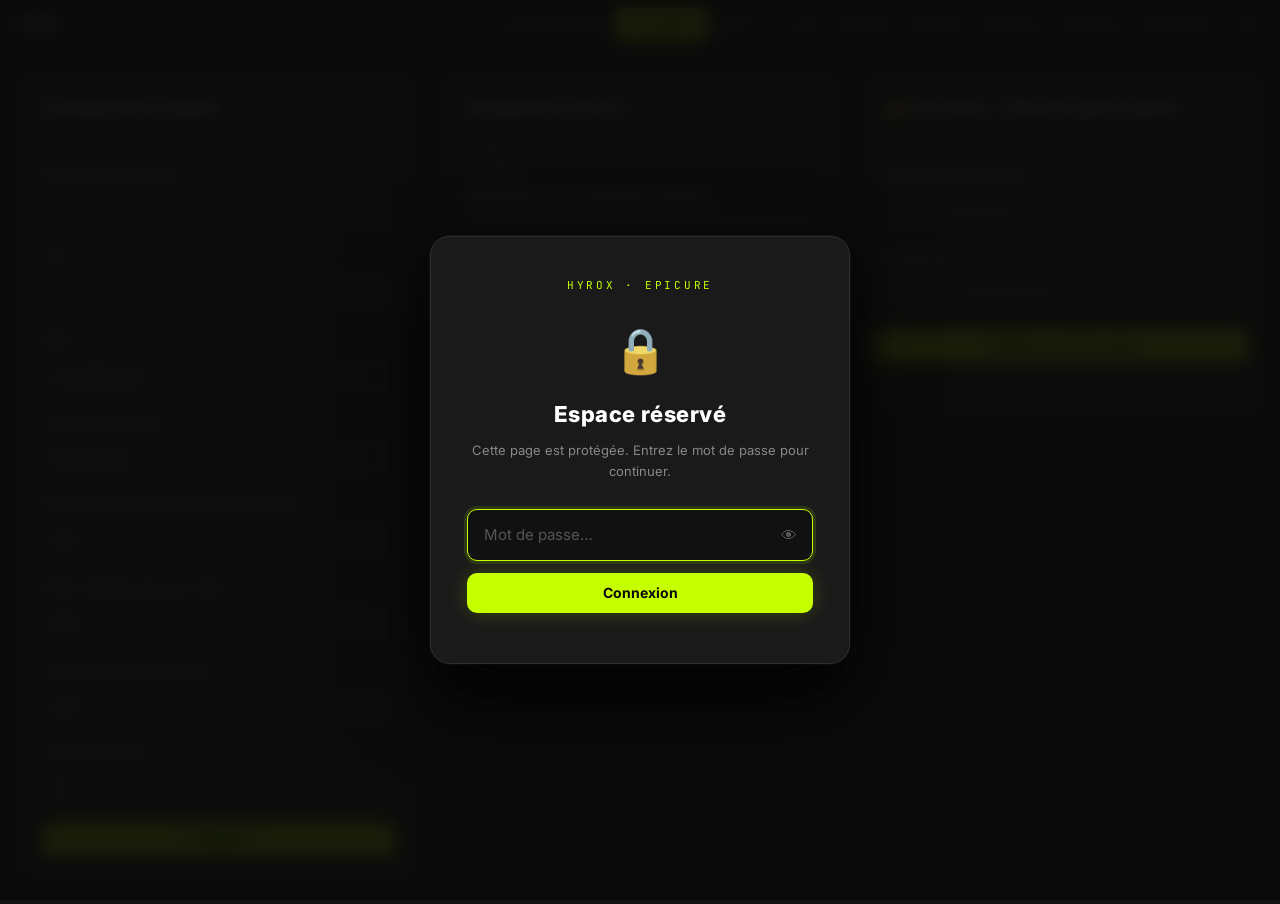
==== admin.html @ 881e36e7 "Initial commit" ====
<!doctype html>
<html lang="fr">
  <head>
    <meta charset="UTF-8" />
    <meta name="viewport" content="width=device-width, initial-scale=1.0" />
    <title>Hyrox Epicure — Administration</title>
    <link href="https://cdn.jsdelivr.net/npm/bootstrap@5.3.3/dist/css/bootstrap.min.css" rel="stylesheet" crossorigin="anonymous" />
    <link rel="stylesheet" href="./assets/css/styles.css" />
    <link rel="stylesheet" href="./assets/css/admin-bootstrap.css" />
    <link rel="stylesheet" href="./assets/css/auth.css" />
  </head>
  <body>
    <nav class="navbar navbar-expand-md navbar-dark border-bottom border-secondary admin-navbar">
      <div class="container-fluid">
        <a class="navbar-brand" href="./index.html" title="Accueil public"><span class="fw-bold">HYROX</span> <span class="text-secondary" style="font-size:0.88rem">· Epicure</span></a>
        <button class="navbar-toggler" type="button" data-bs-toggle="collapse" data-bs-target="#adminNav" aria-controls="adminNav" aria-expanded="false" aria-label="Menu">
          <span class="navbar-toggler-icon"></span>
        </button>
        <div class="collapse navbar-collapse" id="adminNav">
          <ul class="navbar-nav ms-md-auto flex-wrap py-2 py-md-0">
            <li class="nav-item"><a class="nav-link" href="./portail.html">Espace athlètes</a></li>
            <li class="nav-item"><a class="nav-link active" href="./admin.html">Paramètres</a></li>
            <li class="nav-item"><a class="nav-link" href="./tv.html" target="_blank" rel="noopener noreferrer">📺 TV</a></li>
            <li class="nav-item"><a class="nav-link" href="./judge.html" target="_blank" rel="noopener noreferrer">⚡ Juge</a></li>
            <li class="nav-item"><a class="nav-link" href="./equipes.html">Équipes</a></li>
            <li class="nav-item"><a class="nav-link" href="./planning.html">Planning</a></li>
            <li class="nav-item"><a class="nav-link" href="./epreuves.html">Épreuves</a></li>
            <li class="nav-item"><a class="nav-link" href="./scores.html">Passages</a></li>
            <li class="nav-item"><a class="nav-link" href="./classement.html">Classement</a></li>
            <li class="nav-item"><a class="nav-link" href="./ops.html">Ops</a></li>
          </ul>
        </div>
      </div>
    </nav>

    <main class="container-fluid px-2 px-sm-3 py-3 py-md-4">
      <div class="row g-3">
        <div class="col-12 col-lg-4">
      <section class="card">
        <h2>Configuration rapide</h2>
        <p class="muted">
          Définis ici les infos principales de la compétition.
        </p>
        <form id="config-form">
          <label>Nom de la compétition <input id="name" required /></label>
          <label>Lieu <input id="location" /></label>
          <label>Date <input id="date" type="date" /></label>
          <label>Heure du 1er départ <input id="start-time" type="time" value="08:00" /></label>
          <label>Échauffement (min avant chaque départ) <input id="warmup-minutes" type="number" min="0" value="30" title="S’applique au planning : heure d’arrivée / début d’échauffement avant le départ du heat" /></label>
          <label>Durée estimée parcours (min) <input id="est-parcours" type="number" min="1" value="90" title="Fenêtre TV, planning fin de heat et ops si aucun créneau n’est défini après le départ" /></label>
          <label>Intervalle départ (minutes) <input id="interval" type="number" min="1" value="20" /></label>
          <label>Athlètes par heat <input id="athletes-per-heat" type="number" min="1" value="2" /></label>
          <button class="primary" type="submit">Enregistrer</button>
        </form>
      </section>
        </div>

        <div class="col-12 col-lg-4">
      <section class="card">
        <h2>Compétition active</h2>
        <p class="muted">Chaque compétition est isolée dans le cloud via son identifiant.</p>
        <div class="row">
          <label>
            Sélectionner une compétition existante
            <select id="competition-select"></select>
          </label>
          <button id="competition-refresh" type="button">Rafraîchir la liste</button>
          <button id="competition-open-selected" type="button" class="primary">Ouvrir la sélection</button>
        </div>
        <form id="competition-form">
          <label>ID compétition (slug) <input id="competition-ref" placeholder="ex: hyrox-epicure-2026" title="Le slug doit commencer par hyrox- pour apparaître dans la liste (base partagée avec d’autres apps)" /></label>
          <div class="row">
            <button class="primary" type="submit">Créer / ouvrir cette compétition</button>
          </div>
        </form>
        <p id="competition-current" class="muted"></p>
        <p id="competition-list-status" class="muted"></p>
      </section>
        </div>

        <div class="col-12 col-lg-4">
      <section class="card">
        <h2>🔐 Sécurité — Mot de passe admin</h2>
        <p class="muted">Protège la configuration et la saisie de scores.</p>
        <form id="password-form">
          <label>Nouveau mot de passe
            <input type="password" id="new-password" placeholder="Min. 4 caractères" autocomplete="new-password" />
          </label>
          <label>Confirmer
            <input type="password" id="confirm-password" placeholder="Répéter le mot de passe" autocomplete="new-password" />
          </label>
          <div class="row">
            <button class="primary" type="submit">Changer le mot de passe</button>
          </div>
          <p id="password-status" class="muted" style="min-height:18px"></p>
        </form>
      </section>
        </div>
      </div>
    </main>

    <script src="https://cdn.jsdelivr.net/npm/bootstrap@5.3.3/dist/js/bootstrap.bundle.min.js" crossorigin="anonymous"></script>
    <script src="./assets/js/auth.js"></script>
    <script src="./assets/js/data.js"></script>
    <script>
      const form = document.querySelector("#config-form");
      const nameInput = document.querySelector("#name");
      const locationInput = document.querySelector("#location");
      const dateInput = document.querySelector("#date");
      const startTimeInput = document.querySelector("#start-time");
      const intervalInput = document.querySelector("#interval");
      const warmupInput = document.querySelector("#warmup-minutes");
      const estParcoursInput = document.querySelector("#est-parcours");
      const perHeatInput = document.querySelector("#athletes-per-heat");
      const competitionForm = document.querySelector("#competition-form");
      const competitionRefInput = document.querySelector("#competition-ref");
      const competitionCurrent = document.querySelector("#competition-current");
      const competitionSelect = document.querySelector("#competition-select");
      const competitionRefreshBtn = document.querySelector("#competition-refresh");
      const competitionOpenSelectedBtn = document.querySelector("#competition-open-selected");
      const competitionListStatus = document.querySelector("#competition-list-status");

      function refresh() {
        const state = HyroxStore.loadState();
        nameInput.value = state.config.competitionName || "";
        locationInput.value = state.config.location || "";
        dateInput.value = state.config.date || "";
        startTimeInput.value = state.config.startTime || "08:00";
        intervalInput.value = Number(state.config.heatIntervalMinutes || 20);
        warmupInput.value = Number(state.config.warmupMinutes != null ? state.config.warmupMinutes : 30);
        if (estParcoursInput) {
          estParcoursInput.value = Number(
            state.config.estimatedParcoursMinutes != null ? state.config.estimatedParcoursMinutes : 90
          );
        }
        perHeatInput.value = Number(state.config.athletesPerHeat || 2);
        const activeRef = HyroxStore.getRemoteConfig().projectRef;
        competitionRefInput.value = activeRef;
        competitionCurrent.textContent = `Compétition active : ${activeRef}`;
      }

      function goToCompetition(ref) {
        const safe = HyroxStore.sanitizeCompetitionRef(ref);
        const target = HyroxStore.buildCompetitionUrl(safe, false);
        window.location.href = target;
      }

      async function refreshCompetitionList() {
        try {
          competitionListStatus.textContent = "Chargement des compétitions...";
          const items = await HyroxStore.listCompetitions();
          const active = HyroxStore.getRemoteConfig().projectRef;
          const allIds = Array.from(new Set([active, ...items.map((x) => x.id).filter(Boolean)]));
          competitionSelect.innerHTML = allIds
            .map((id) => {
              const row = items.find((x) => x.id === id);
              const dt = row?.updatedAt ? ` (maj ${new Date(row.updatedAt).toLocaleString()})` : "";
              const selected = id === active ? "selected" : "";
              return `<option value="${id}" ${selected}>${id}${dt}</option>`;
            })
            .join("");
          competitionListStatus.textContent = `${allIds.length} compétition(s) disponible(s).`;
        } catch (err) {
          competitionListStatus.textContent = `Erreur liste compétitions: ${err.message || err}`;
        }
      }

      form.addEventListener("submit", async (e) => {
        e.preventDefault();
        const state = HyroxStore.loadState();
        state.config.competitionName = nameInput.value.trim();
        state.config.location = locationInput.value.trim();
        state.config.date = dateInput.value;
        state.config.startTime = startTimeInput.value || "08:00";
        state.config.heatIntervalMinutes = Number(intervalInput.value || 20);
        state.config.warmupMinutes = Math.max(0, Number(warmupInput.value || 0));
        state.config.estimatedParcoursMinutes = Math.max(
          1,
          Number((estParcoursInput && estParcoursInput.value) || 90)
        );
        state.config.athletesPerHeat = Number(perHeatInput.value || 2);
        HyroxStore.saveState(state);
        try {
          await HyroxStore.pushRemote(state);
        } catch (err) {
          console.error("Erreur de sauvegarde cloud immédiate", err);
          alert(`Configuration enregistrée localement en mémoire, mais échec cloud: ${err.message || err}`);
        }
        refresh();
      });

      competitionForm.addEventListener("submit", (e) => {
        e.preventDefault();
        goToCompetition(competitionRefInput.value);
      });

      competitionRefreshBtn.addEventListener("click", () => {
        refreshCompetitionList();
      });

      competitionOpenSelectedBtn.addEventListener("click", () => {
        if (!competitionSelect.value) return;
        goToCompetition(competitionSelect.value);
      });

      async function bootstrapCloud() {
        try {
          await HyroxStore.whenCloudReady();
        } catch (_) {}
        refresh();
        refreshCompetitionList();
      }

      document.querySelector("#password-form")?.addEventListener("submit", async (e) => {
        e.preventDefault();
        const np  = document.querySelector("#new-password").value;
        const cp  = document.querySelector("#confirm-password").value;
        const st  = document.querySelector("#password-status");
        if (np !== cp) { st.style.color = "var(--danger)"; st.textContent = "Les mots de passe ne correspondent pas."; return; }
        try {
          await HyroxAuth.changePassword(np);
          st.style.color = "var(--ok)";
          st.textContent = "✓ Mot de passe mis à jour.";
          document.querySelector("#new-password").value = "";
          document.querySelector("#confirm-password").value = "";
          setTimeout(() => { st.textContent = ""; }, 4000);
        } catch (err) {
          st.style.color = "var(--danger)";
          st.textContent = err.message;
        }
      });

      HyroxAuth.requireAuth({ onSuccess: () => {
        bootstrapCloud();
        injectLogoutBtn();
      }});
    </script>
  </body>
</html>
---- assets/css/styles.css ----
@import url("https://fonts.googleapis.com/css2?family=Inter:opsz,wght@14..32,400;14..32,500;14..32,600;14..32,700&family=JetBrains+Mono:wght@400;500;600&display=swap");

:root {
  --bg:        #121212;
  --surface:   #1E1E1E;
  --card:      #1E1E1E;
  --card-2:    #252525;
  --raised:    #2A2A2A;

  --border:    #333333;
  --border-md: #444444;
  --border-lg: #555555;

  --text:      #FFFFFF;
  --text-2:    #E0E0E0;
  --muted:     #A0A0A0;
  --faint:     #666666;

  --accent:        #C6FF00;
  --accent-light:  #D4FF33;
  --accent-pale:   rgba(198,255,0,.08);
  --accent-bg:     rgba(198,255,0,.1);
  --accent-border: rgba(198,255,0,.35);
  --accent-dark:   #121212;

  --danger:        #FF4444;
  --danger-bg:     rgba(255,68,68,.1);
  --danger-border: rgba(255,68,68,.35);

  --ok:        #00E676;
  --ok-bg:     rgba(0,230,118,.1);
  --ok-border: rgba(0,230,118,.35);

  --warn:      #FFAB00;

  --sans: "Inter", system-ui, -apple-system, sans-serif;
  --mono: "JetBrains Mono", ui-monospace, monospace;

  --radius-xs: 4px;
  --radius-sm: 6px;
  --radius:    8px;
  --radius-lg: 12px;

  --shadow-sm: 0 1px 3px rgba(0,0,0,.4);
  --shadow:    0 4px 12px rgba(0,0,0,.4);
  --shadow-lg: 0 16px 40px rgba(0,0,0,.6);

  /* legacy alias */
  --gold: #C6FF00;
}

*, *::before, *::after { box-sizing: border-box; margin: 0; padding: 0; }
html { font-size: 15px; }

body {
  font-family: var(--sans);
  background: var(--bg);
  color: var(--text);
  line-height: 1.6;
  min-height: 100vh;
  -webkit-font-smoothing: antialiased;
}

/* ── Header ──────────────────────────────────────────────────────── */
header {
  display: flex;
  align-items: center;
  height: 56px;
  background: #0A0A0A;
  border-bottom: 1px solid var(--border);
  position: sticky;
  top: 0;
  z-index: 200;
  box-shadow: 0 2px 16px rgba(0,0,0,.6);
}

header h1 {
  font-size: 14px;
  font-weight: 700;
  font-style: normal;
  letter-spacing: .08em;
  text-transform: uppercase;
  color: var(--accent);
  white-space: nowrap;
  padding: 0 22px;
  border-right: 1px solid var(--border);
  height: 100%;
  display: flex;
  align-items: center;
  margin: 0;
  flex-shrink: 0;
}

nav.menu {
  display: flex;
  align-items: stretch;
  height: 100%;
  padding: 0 10px;
  gap: 2px;
  overflow-x: auto;
}

nav.menu a {
  display: inline-flex;
  align-items: center;
  padding: 0 14px;
  border-radius: 6px;
  border: none;
  background: none;
  color: var(--muted);
  font-size: 13px;
  font-weight: 500;
  text-decoration: none;
  transition: color .15s, background .15s;
  white-space: nowrap;
  cursor: pointer;
  letter-spacing: .01em;
}
nav.menu a:hover {
  color: var(--text);
  background: var(--raised);
}
nav.menu a.active {
  color: var(--accent-dark);
  background: var(--accent);
  font-weight: 700;
}

/* ── Layout ──────────────────────────────────────────────────────── */
main {
  max-width: 1440px;
  margin: 0 auto;
  padding: 28px 28px 72px;
}

.grid   { display: grid; gap: 20px; }
.grid-2 { grid-template-columns: repeat(auto-fit, minmax(340px, 1fr)); }

/* ── Cards ───────────────────────────────────────────────────────── */
.card {
  background: var(--card);
  border: 1px solid var(--border);
  border-radius: var(--radius-lg);
  padding: 24px 26px;
  box-shadow: var(--shadow);
}

/* ── Typo ────────────────────────────────────────────────────────── */
h1, h2, h3, h4 {
  font-weight: 700;
  font-style: normal;
  letter-spacing: -.01em;
  color: var(--text);
  margin-bottom: 16px;
}
h2 { font-size: 18px; }
h3 { font-size: 15px; margin-bottom: 10px; }

p { font-size: 14px; color: var(--text-2); line-height: 1.65; margin-bottom: 8px; }
p:last-child { margin-bottom: 0; }
.muted { color: var(--muted); font-size: 13px; }
strong, b { color: var(--text); font-weight: 600; }

/* ── Buttons ─────────────────────────────────────────────────────── */
button {
  display: inline-flex;
  align-items: center;
  justify-content: center;
  gap: 6px;
  padding: 9px 18px;
  border-radius: var(--radius-sm);
  border: 1px solid var(--border-md);
  background: var(--raised);
  color: var(--text);
  font-family: var(--sans);
  font-size: 13px;
  font-weight: 500;
  cursor: pointer;
  transition: all .15s;
  white-space: nowrap;
  line-height: 1;
  box-shadow: var(--shadow-sm);
}
button:hover {
  background: var(--card-2);
  border-color: var(--border-lg);
  color: var(--text);
}
button:active { transform: translateY(1px); box-shadow: none; }

button.primary {
  background: var(--accent);
  border-color: var(--accent);
  color: #121212;
  font-weight: 700;
  box-shadow: 0 0 16px rgba(198,255,0,.25);
}
button.primary:hover {
  background: var(--accent-light);
  border-color: var(--accent-light);
  box-shadow: 0 0 24px rgba(198,255,0,.35);
}

button.danger {
  background: var(--danger-bg);
  border-color: var(--danger-border);
  color: var(--danger);
  box-shadow: none;
}
button.danger:hover {
  background: rgba(255,68,68,.18);
  border-color: var(--danger);
}

button.success {
  background: var(--ok-bg);
  border-color: var(--ok-border);
  color: var(--ok);
  box-shadow: none;
}

/* ── Forms ───────────────────────────────────────────────────────── */
form { display: grid; gap: 14px; }

label {
  display: flex;
  flex-direction: column;
  gap: 5px;
  font-size: 13px;
  font-weight: 600;
  color: var(--text-2);
}

input, select, textarea {
  width: 100%;
  padding: 9px 12px;
  background: var(--raised);
  border: 1.5px solid var(--border-md);
  border-radius: var(--radius-sm);
  color: var(--text);
  font-family: var(--sans);
  font-size: 14px;
  transition: border-color .15s, box-shadow .15s;
  -webkit-appearance: none;
}
input:focus, select:focus, textarea:focus {
  outline: none;
  border-color: var(--accent);
  box-shadow: 0 0 0 3px rgba(198,255,0,.12);
}
input::placeholder, textarea::placeholder { color: var(--faint); }
select { cursor: pointer; }
textarea { resize: vertical; min-height: 80px; }

/* Lignes d’outils (formulaires) — ne pas cibler .row seul : ça casse la grille Bootstrap (admin, équipes, portail…). */
form .row,
section.card > .row {
  display: flex;
  gap: 10px;
  flex-wrap: wrap;
  align-items: flex-end;
}
form .row > *,
section.card > .row > * {
  flex: 1;
  min-width: 130px;
}
form .row > button,
section.card > .row > button {
  flex: 0 0 auto;
}
form .row > label,
section.card > .row > label {
  min-width: 130px;
}

/* ── Tables ──────────────────────────────────────────────────────── */
table { width: 100%; border-collapse: collapse; font-size: 14px; }

thead { border-bottom: 2px solid var(--border-md); }

th {
  padding: 11px 14px;
  text-align: left;
  font-size: 11px;
  font-weight: 700;
  text-transform: uppercase;
  letter-spacing: .08em;
  color: var(--muted);
  font-family: var(--mono);
  white-space: nowrap;
  background: var(--raised);
}

td {
  padding: 12px 14px;
  border-bottom: 1px solid var(--border);
  vertical-align: middle;
  font-size: 14px;
  color: var(--text);
}

tbody tr:last-child td { border-bottom: none; }
tbody tr:hover td { background: var(--card-2); }

/* ── Sheet table (inline éditable) ──────────────────────────────── */
table.sheet { font-size: 14px; table-layout: fixed; }

table.sheet thead { border-bottom: 2px solid var(--border-md); }

table.sheet th {
  background: var(--raised);
  padding: 9px 10px;
  font-size: 11px;
  font-weight: 700;
  letter-spacing: .07em;
  color: var(--muted);
}

table.sheet td {
  padding: 0;
  height: 44px;
  border-bottom: 1px solid var(--border);
  border-right: 1px solid var(--border);
  vertical-align: middle;
  cursor: pointer;
  color: var(--text);
}
table.sheet td:hover { background: var(--card-2); }
table.sheet tbody tr:hover td { background: var(--card-2); }

table.sheet td.active {
  background: var(--accent-pale) !important;
  outline: 2px solid var(--accent);
  outline-offset: -2px;
  z-index: 2;
  position: relative;
}

table.sheet td .cell-text {
  display: block;
  padding: 0 10px;
  line-height: 44px;
  white-space: nowrap;
  overflow: hidden;
  text-overflow: ellipsis;
  color: var(--text);
}

table.sheet td .cell-input,
table.sheet td .cell-select {
  display: none;
  width: calc(100% - 12px);
  margin: 0 6px;
  background: var(--surface);
  border: 1.5px solid var(--accent);
  border-radius: 4px;
  color: var(--text);
  font-family: var(--sans);
  font-size: 13px;
  padding: 5px 8px;
  box-shadow: 0 0 0 3px rgba(198,255,0,.1);
}
table.sheet td.active .cell-input,
table.sheet td.active .cell-select { display: inline-block; }
table.sheet td.active .cell-text   { display: none; }

/* ── Pill badge ──────────────────────────────────────────────────── */
.pill {
  display: inline-flex;
  align-items: center;
  gap: 4px;
  padding: 3px 10px;
  border-radius: 20px;
  border: 1px solid var(--accent-border);
  background: var(--accent-bg);
  color: var(--accent);
  font-size: 11px;
  font-weight: 700;
  font-family: var(--mono);
  letter-spacing: .04em;
  text-transform: uppercase;
}

.sheet-status {
  font-family: var(--mono);
  font-size: 11px;
  color: var(--muted);
  padding: 6px 2px 0;
  min-height: 20px;
}

::-webkit-scrollbar            { width: 6px; height: 6px; }
::-webkit-scrollbar-track      { background: var(--bg); }
::-webkit-scrollbar-thumb      { background: var(--border-md); border-radius: 3px; }
::-webkit-scrollbar-thumb:hover{ background: var(--border-lg); }

/* ════════════════════════════════════════════════════════════════
   COMPOSANTS PARTAGÉS
   ════════════════════════════════════════════════════════════════ */

/* ── Badges catégorie ─────────────────────────────────────────── */
.cat-badge {
  display: inline-block;
  font-size: 10px;
  font-family: var(--mono);
  font-weight: 700;
  padding: 2px 8px;
  border-radius: 10px;
  text-transform: uppercase;
  letter-spacing: .05em;
  white-space: nowrap;
}
.cat-Open { background: rgba(198,255,0,.12);   color: var(--accent); }
.cat-Pro  { background: rgba(248,113,113,.15); color: #F87171; }

/* ── Badge genre (complément du cat-badge) ───────────────────── */
.gen-Femme { background: rgba(244,114,182,.1); color: #F472B6; }
.gen-Homme { background: rgba(96,165,250,.1);  color: #60A5FA; }

/* ── Live dot ─────────────────────────────────────────────────── */
.dot-live {
  display: inline-block;
  width: 8px; height: 8px;
  border-radius: 50%;
  background: var(--ok);
  animation: blink-dot 1.2s ease-in-out infinite;
  vertical-align: middle;
  margin-right: 5px;
  flex-shrink: 0;
}
@keyframes blink-dot {
  0%, 100% { opacity: 1; transform: scale(1); }
  50%       { opacity: .35; transform: scale(.65); }
}

/* ── Animations communes ─────────────────────────────────────── */
@keyframes fadeUp  { from { opacity:0; transform:translateY(10px); } to { opacity:1; transform:translateY(0); } }
@keyframes fadeIn  { from { opacity:0; } to { opacity:1; } }
@keyframes spin    { to   { transform:rotate(360deg); } }
@keyframes pulse-glow {
  0%, 100% { box-shadow: 0 0 0 0 rgba(198,255,0,.4); }
  50%       { box-shadow: 0 0 12px 4px rgba(198,255,0,.15); }
}

/* ── Spinner ──────────────────────────────────────────────────── */
.spinner {
  display: inline-block;
  width: 20px; height: 20px;
  border: 2.5px solid rgba(255,255,255,.1);
  border-top-color: var(--accent);
  border-radius: 50%;
  animation: spin .7s linear infinite;
  vertical-align: middle;
}

/* ── Toggle switch ───────────────────────────────────────────── */
.toggle-switch {
  position: relative;
  display: inline-block;
  width: 36px; height: 20px;
  flex-shrink: 0; cursor: pointer;
}
.toggle-switch input { opacity: 0; width: 0; height: 0; }
.toggle-track {
  position: absolute; inset: 0;
  border-radius: 20px;
  background: var(--border-md);
  transition: background .2s;
  cursor: pointer;
}
.toggle-track::before {
  content: '';
  position: absolute;
  width: 14px; height: 14px; border-radius: 50%;
  left: 3px; top: 3px;
  background: #fff; transition: transform .2s;
}
.toggle-switch input:checked + .toggle-track              { background: var(--accent); }
.toggle-switch input:checked + .toggle-track::before      { transform: translateX(16px); }
.toggle-switch.danger input:checked + .toggle-track       { background: var(--danger); }

/* ── Zone dot + légende ──────────────────────────────────────── */
.zone-dot {
  width: 8px; height: 8px;
  border-radius: 50%;
  display: inline-block;
  flex-shrink: 0;
}
.zone-dot-scored     { background: var(--accent); }
.zone-dot-free       { background: var(--border-md); }

.zone-legend {
  display: flex; gap: 14px; flex-wrap: wrap;
  font-size: 11px; font-family: var(--mono); color: var(--muted);
  margin-bottom: 14px;
}
.zone-legend-item { display: flex; align-items: center; gap: 5px; }

/* ── Summary meta bar (ligne d'infos compactes) ──────────────── */
.summary-meta {
  display: flex; gap: 20px; flex-wrap: wrap; align-items: center;
  font-size: 12px; color: var(--muted);
  font-family: var(--mono); margin-bottom: 10px;
}
.summary-meta strong { color: var(--text); }

/* ── Next-up banner (prochaine action imminente) ─────────────── */
.next-up {
  display: inline-flex; align-items: center; gap: 6px;
  background: rgba(245,166,35,.12);
  border: 1px solid rgba(245,166,35,.35);
  border-radius: 6px;
  padding: 4px 12px;
  color: #f5a623;
  font-weight: 700;
  font-family: var(--mono);
  font-size: 12px;
  white-space: nowrap;
}

/* ── Modal overlay générique ─────────────────────────────────── */
.modal-overlay {
  position: fixed; inset: 0; z-index: 500;
  background: rgba(0,0,0,.75);
  backdrop-filter: blur(4px);
  display: flex; align-items: center; justify-content: center;
  opacity: 0; pointer-events: none;
  transition: opacity .2s;
}
.modal-overlay.open { opacity: 1; pointer-events: auto; }

.modal-box {
  background: var(--card);
  border: 1px solid var(--border);
  border-radius: var(--radius-lg);
  box-shadow: var(--shadow-lg);
  position: relative;
  transform: translateY(14px) scale(.97);
  transition: transform .25s cubic-bezier(.17,.67,.3,1.1);
}
.modal-overlay.open .modal-box { transform: translateY(0) scale(1); }

.modal-close {
  position: absolute; top: 12px; right: 14px;
  background: rgba(255,255,255,.07); border: none; border-radius: 50%;
  width: 30px; height: 30px; cursor: pointer; font-size: 16px;
  color: var(--muted); display: flex; align-items: center; justify-content: center;
  line-height: 1;
}
.modal-close:hover { background: rgba(255,255,255,.14); color: var(--text); }

/* ── Empty state ─────────────────────────────────────────────── */
.empty-state {
  text-align: center;
  padding: 48px 24px;
  color: var(--muted);
}
.empty-state-icon  { font-size: 40px; margin-bottom: 10px; }
.empty-state-title { font-size: 15px; font-weight: 700; color: var(--text); margin-bottom: 6px; }
.empty-state-sub   { font-size: 13px; }

/* ── Print utility ───────────────────────────────────────────── */
.print-btn {
  display: inline-flex; align-items: center; gap: 8px;
  padding: 8px 18px; border-radius: var(--radius-sm);
  background: var(--accent); border: none; color: #0A0A0A;
  font-size: 13px; font-weight: 700; cursor: pointer; flex-shrink: 0;
}
.print-btn:hover { filter: brightness(1.1); }
---- assets/css/auth.css ----
/* ══════════════════════════════════════════════════════════════
   Hyrox Epicure — Auth Modal
   ══════════════════════════════════════════════════════════════ */

#auth-overlay {
  position: fixed;
  inset: 0;
  z-index: 9999;
  background: rgba(10,10,10,.92);
  backdrop-filter: blur(8px);
  display: flex;
  align-items: center;
  justify-content: center;
  animation: auth-fade-in .25s ease;
  transition: opacity .3s;
}
#auth-overlay.auth-success {
  opacity: 0;
  pointer-events: none;
}
@keyframes auth-fade-in {
  from { opacity: 0; }
  to   { opacity: 1; }
}

#auth-modal {
  background: #1A1A1A;
  border: 1px solid #2E2E2E;
  border-radius: 20px;
  padding: 40px 36px 32px;
  width: min(420px, 92vw);
  box-shadow: 0 32px 80px rgba(0,0,0,.8), 0 0 0 1px rgba(198,255,0,.06);
  text-align: center;
  animation: auth-slide-up .3s cubic-bezier(.17,.67,.3,1.1);
}
@keyframes auth-slide-up {
  from { opacity: 0; transform: translateY(24px) scale(.96); }
  to   { opacity: 1; transform: translateY(0) scale(1); }
}

#auth-modal.shake {
  animation: auth-shake .4s ease;
}
@keyframes auth-shake {
  0%,100% { transform: translateX(0); }
  20%     { transform: translateX(-8px); }
  40%     { transform: translateX(8px); }
  60%     { transform: translateX(-5px); }
  80%     { transform: translateX(5px); }
}

#auth-logo {
  font-size: 11px;
  font-family: "JetBrains Mono", monospace;
  letter-spacing: .25em;
  color: #C6FF00;
  text-transform: uppercase;
  margin-bottom: 20px;
}

#auth-lock {
  font-size: 44px;
  margin-bottom: 12px;
  filter: grayscale(.3);
}

#auth-title {
  font-size: 22px;
  font-weight: 800;
  color: #fff;
  letter-spacing: .02em;
  margin-bottom: 8px;
}

#auth-sub {
  font-size: 13px;
  color: #888;
  margin-bottom: 28px;
  line-height: 1.55;
}

#auth-form {
  display: flex;
  flex-direction: column;
  gap: 12px;
}

#auth-input-wrap {
  position: relative;
}
#auth-password {
  width: 100%;
  padding: 13px 44px 13px 16px;
  background: #111;
  border: 1.5px solid #333;
  border-radius: 10px;
  color: #fff;
  font-size: 15px;
  font-family: inherit;
  transition: border-color .15s, box-shadow .15s;
  -webkit-appearance: none;
}
#auth-password:focus {
  outline: none;
  border-color: #C6FF00;
  box-shadow: 0 0 0 3px rgba(198,255,0,.12);
}
#auth-password::placeholder { color: #555; }

#auth-eye {
  position: absolute;
  right: 12px;
  top: 50%;
  transform: translateY(-50%);
  background: none;
  border: none;
  cursor: pointer;
  font-size: 16px;
  color: #555;
  padding: 4px;
  line-height: 1;
  box-shadow: none;
}
#auth-eye:hover { color: #aaa; }

#auth-error {
  font-size: 12px;
  color: #FF4444;
  font-family: "JetBrains Mono", monospace;
  padding: 6px 12px;
  background: rgba(255,68,68,.08);
  border: 1px solid rgba(255,68,68,.2);
  border-radius: 6px;
}
#auth-error.hidden { display: none; }

#auth-submit {
  width: 100%;
  padding: 13px;
  font-size: 14px;
  font-weight: 700;
  border-radius: 10px;
  background: #C6FF00;
  border: none;
  color: #0A0A0A;
  cursor: pointer;
  transition: filter .15s, transform .1s;
  box-shadow: 0 0 20px rgba(198,255,0,.2);
}
#auth-submit:hover  { filter: brightness(1.08); }
#auth-submit:active { transform: translateY(1px); }

#auth-spinner { display: none; }
#auth-spinner:not(.hidden) { display: inline; }

#auth-hint {
  margin-top: 18px;
  font-size: 11px;
  color: #555;
  font-family: "JetBrains Mono", monospace;
}
#auth-hint code {
  background: rgba(198,255,0,.08);
  color: #C6FF00;
  padding: 1px 6px;
  border-radius: 4px;
  font-size: 11px;
}

/* ── Bouton de déconnexion ────────────────────────────────────── */
#auth-logout-btn {
  display: inline-flex;
  align-items: center;
  gap: 5px;
  background: none;
  border: 1px solid #333;
  border-radius: 6px;
  color: #666;
  font-size: 11px;
  font-family: "JetBrains Mono", monospace;
  padding: 4px 10px;
  cursor: pointer;
  transition: color .15s, border-color .15s;
  box-shadow: none;
}
#auth-logout-btn:hover { color: #aaa; border-color: #555; }
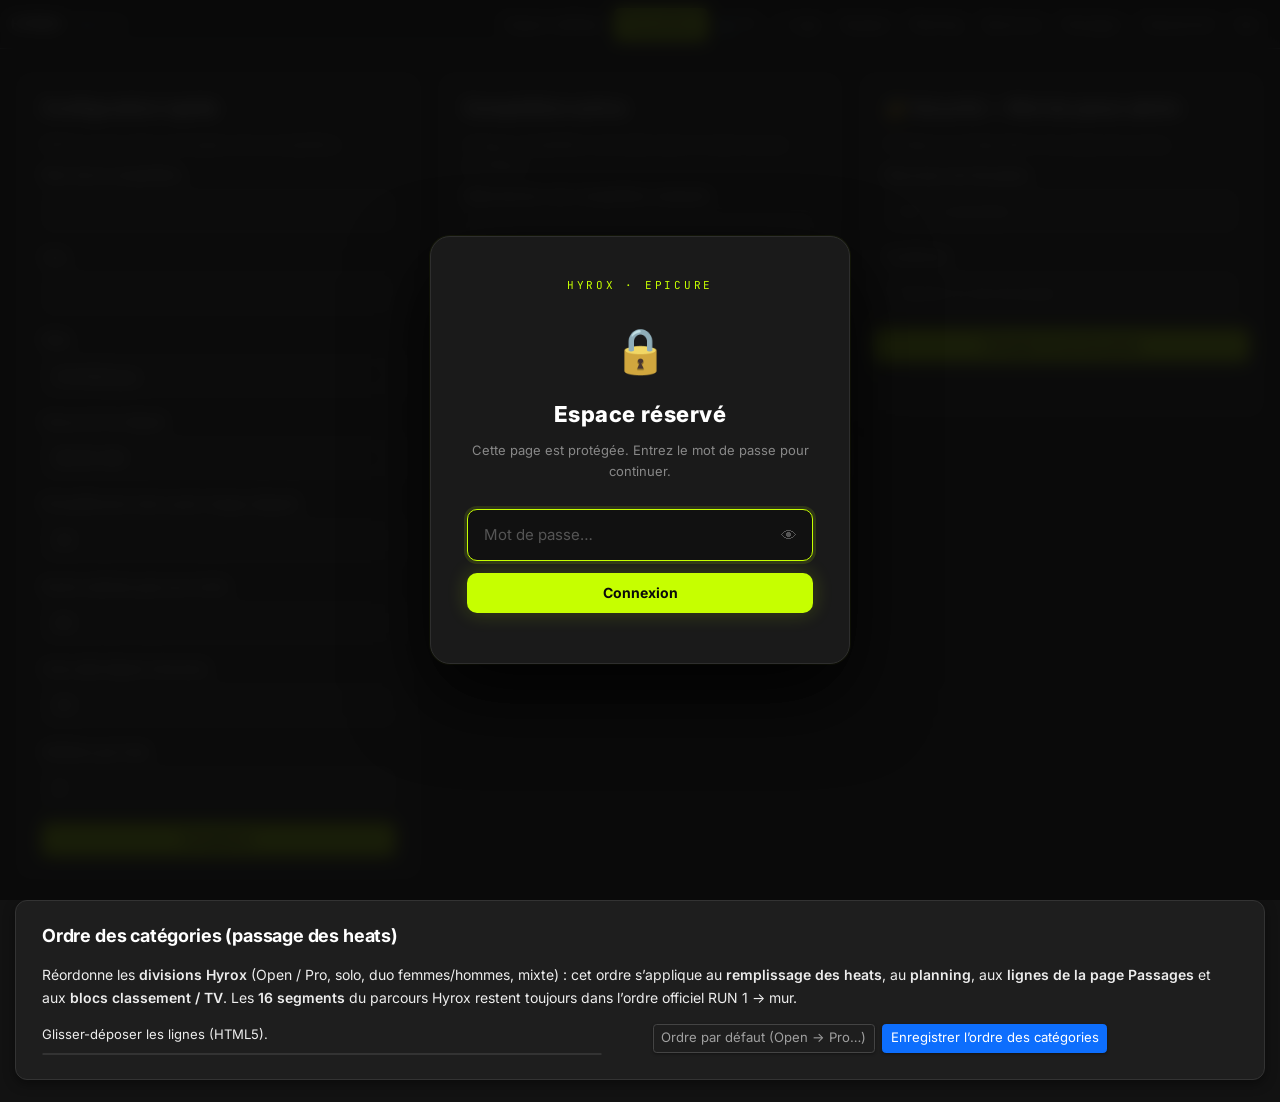
==== commit 221596ee: "update" ====
--- a/admin.html
+++ b/admin.html
@@ -97,7 +97,79 @@
       </section>
         </div>
       </div>
+
+      <div class="row g-3 mt-1">
+        <div class="col-12">
+          <section class="card rank-group-settings">
+            <h2 class="rank-group-settings__title">Ordre des catégories (passage des heats)</h2>
+            <p class="rank-group-settings__intro mb-3">
+              Réordonne les <strong>divisions Hyrox</strong> (Open / Pro, solo, duo femmes/hommes, mixte) : cet ordre s’applique au <strong>remplissage des heats</strong>, au <strong>planning</strong>, aux <strong>lignes de la page Passages</strong> et aux <strong>blocs classement / TV</strong>. Les <strong>16 segments</strong> du parcours Hyrox restent toujours dans l’ordre officiel RUN 1 → mur.
+            </p>
+            <div class="row g-3 align-items-start">
+              <div class="col-12">
+                <p class="rank-group-settings__hint small mb-2">Glisser-déposer les lignes (HTML5).</p>
+                <ol id="rank-group-order-list" class="passage-drag-list list-unstyled"></ol>
+              </div>
+              <div class="col-12 d-flex flex-wrap align-items-center gap-2">
+                <button type="button" class="btn btn-outline-secondary btn-sm" id="rank-group-order-reset">Ordre par défaut (Open → Pro…)</button>
+                <button type="button" class="btn btn-primary btn-sm" id="rank-group-order-save">Enregistrer l’ordre des catégories</button>
+                <span class="rank-group-settings__status small" id="rank-group-order-status" style="min-height: 1.2em"></span>
+              </div>
+            </div>
+          </section>
+        </div>
+      </div>
     </main>
+
+    <style>
+      /* Bloc ordre catégories : texte lisible (évite noir sur noir Bootstrap/muted). */
+      .rank-group-settings .rank-group-settings__title {
+        color: #fff !important;
+      }
+      .rank-group-settings .rank-group-settings__intro,
+      .rank-group-settings .rank-group-settings__hint,
+      .rank-group-settings .rank-group-settings__intro strong {
+        color: rgba(255, 255, 255, 0.92) !important;
+      }
+      .rank-group-settings .rank-group-settings__status {
+        color: rgba(255, 255, 255, 0.88) !important;
+      }
+
+      .passage-drag-list {
+        max-width: 560px;
+        margin: 0;
+        padding: 0;
+        border: 1px solid var(--border, #444);
+        border-radius: 10px;
+        overflow: hidden;
+        background: rgba(0, 0, 0, 0.2);
+        counter-reset: seg;
+      }
+      .rank-group-settings .passage-drag-list li.passage-drag-li {
+        counter-increment: seg;
+        display: flex;
+        align-items: center;
+        gap: 10px;
+        padding: 9px 12px;
+        border-bottom: 1px solid rgba(255, 255, 255, 0.06);
+        cursor: grab;
+        font-size: 13px;
+        list-style: none;
+        color: #fff;
+      }
+      .rank-group-settings .passage-drag-list li.passage-drag-li::before {
+        content: counter(seg) ".";
+        font-family: var(--mono, monospace);
+        color: rgba(255, 255, 255, 0.55);
+        min-width: 1.5em;
+      }
+      .passage-drag-list li.passage-drag-li:last-child {
+        border-bottom: none;
+      }
+      .passage-drag-list li.passage-drag-li.dragging {
+        opacity: 0.45;
+      }
+    </style>
 
     <script src="https://cdn.jsdelivr.net/npm/bootstrap@5.3.3/dist/js/bootstrap.bundle.min.js" crossorigin="anonymous"></script>
     <script src="./assets/js/auth.js"></script>
@@ -119,6 +191,108 @@
       const competitionRefreshBtn = document.querySelector("#competition-refresh");
       const competitionOpenSelectedBtn = document.querySelector("#competition-open-selected");
       const competitionListStatus = document.querySelector("#competition-list-status");
+      const rankGroupOrderList = document.querySelector("#rank-group-order-list");
+      const rankGroupOrderReset = document.querySelector("#rank-group-order-reset");
+      const rankGroupOrderSave = document.querySelector("#rank-group-order-save");
+      const rankGroupOrderStatus = document.querySelector("#rank-group-order-status");
+      let rankGroupOrderDraft = [...HyroxStore.RANK_GROUP_ORDER_KEYS];
+
+      function moveIndex(arr, from, to) {
+        if (from === to || from < 0 || to < 0 || from >= arr.length || to >= arr.length) return;
+        const [x] = arr.splice(from, 1);
+        arr.splice(to, 0, x);
+      }
+
+      function renderRankGroupDragList() {
+        if (!rankGroupOrderList) return;
+        rankGroupOrderList.innerHTML = rankGroupOrderDraft
+          .map(
+            (key, vis) =>
+              `<li class="passage-drag-li" draggable="true" data-vis="${vis}" title="${escPass(key)}">${escPass(
+                HyroxStore.rankGroupCategoryLabel(key),
+              )}</li>`,
+          )
+          .join("");
+      }
+
+      function escPass(s) {
+        return String(s || "")
+          .replace(/&/g, "&amp;")
+          .replace(/</g, "&lt;")
+          .replace(/"/g, "&quot;");
+      }
+
+      function defaultRankOrderEquals(arr) {
+        const d = HyroxStore.RANK_GROUP_ORDER_KEYS;
+        return arr.length === d.length && arr.every((v, i) => v === d[i]);
+      }
+
+      function loadRankGroupOrderFromState() {
+        const state = HyroxStore.loadState();
+        const raw = HyroxStore.normalizeRankGroupHeatOrder(state?.config?.rankGroupHeatOrder);
+        rankGroupOrderDraft = raw && raw.length ? [...raw] : [...HyroxStore.RANK_GROUP_ORDER_KEYS];
+        renderRankGroupDragList();
+      }
+
+      rankGroupOrderReset?.addEventListener("click", () => {
+        rankGroupOrderDraft = [...HyroxStore.RANK_GROUP_ORDER_KEYS];
+        renderRankGroupDragList();
+      });
+
+      rankGroupOrderSave?.addEventListener("click", async () => {
+        const state = HyroxStore.loadState();
+        state.config.rankGroupHeatOrder = defaultRankOrderEquals(rankGroupOrderDraft)
+          ? null
+          : [...rankGroupOrderDraft];
+        HyroxStore.saveState(state);
+        if (rankGroupOrderStatus) rankGroupOrderStatus.textContent = "Ordre enregistré — sync cloud…";
+        try {
+          await HyroxStore.pushRemote(state);
+          if (rankGroupOrderStatus) rankGroupOrderStatus.textContent = "Enregistré et synchronisé.";
+        } catch (err) {
+          if (rankGroupOrderStatus) {
+            rankGroupOrderStatus.textContent = `Mémorisé localement · cloud indisponible · ${err?.message || err}`;
+          }
+        }
+      });
+
+      (function rankGroupOrderDragDrop() {
+        if (!rankGroupOrderList) return;
+        let dragFrom = null;
+
+        rankGroupOrderList.addEventListener("dragstart", (e) => {
+          const li = e.target.closest(".passage-drag-li");
+          if (!li) return;
+          dragFrom = Number(li.dataset.vis);
+          li.classList.add("dragging");
+          e.dataTransfer.effectAllowed = "move";
+          e.dataTransfer.setData("text/plain", String(dragFrom));
+        });
+
+        rankGroupOrderList.addEventListener("dragend", (e) => {
+          const li = e.target.closest(".passage-drag-li");
+          if (li) li.classList.remove("dragging");
+          dragFrom = null;
+        });
+
+        rankGroupOrderList.addEventListener("dragover", (e) => {
+          e.preventDefault();
+          e.dataTransfer.dropEffect = "move";
+        });
+
+        rankGroupOrderList.addEventListener("drop", (e) => {
+          e.preventDefault();
+          const destLi = e.target.closest(".passage-drag-li");
+          if (!destLi || dragFrom === null || dragFrom === undefined) return;
+          const dragTo = Number(destLi.dataset.vis);
+          moveIndex(rankGroupOrderDraft, dragFrom, dragTo);
+          renderRankGroupDragList();
+        });
+      })();
+
+      function bootstrapRankGroupOrderPanel() {
+        loadRankGroupOrderFromState();
+      }
 
       function refresh() {
         const state = HyroxStore.loadState();
@@ -209,6 +383,7 @@
         } catch (_) {}
         refresh();
         refreshCompetitionList();
+        bootstrapRankGroupOrderPanel();
       }
 
       document.querySelector("#password-form")?.addEventListener("submit", async (e) => {
